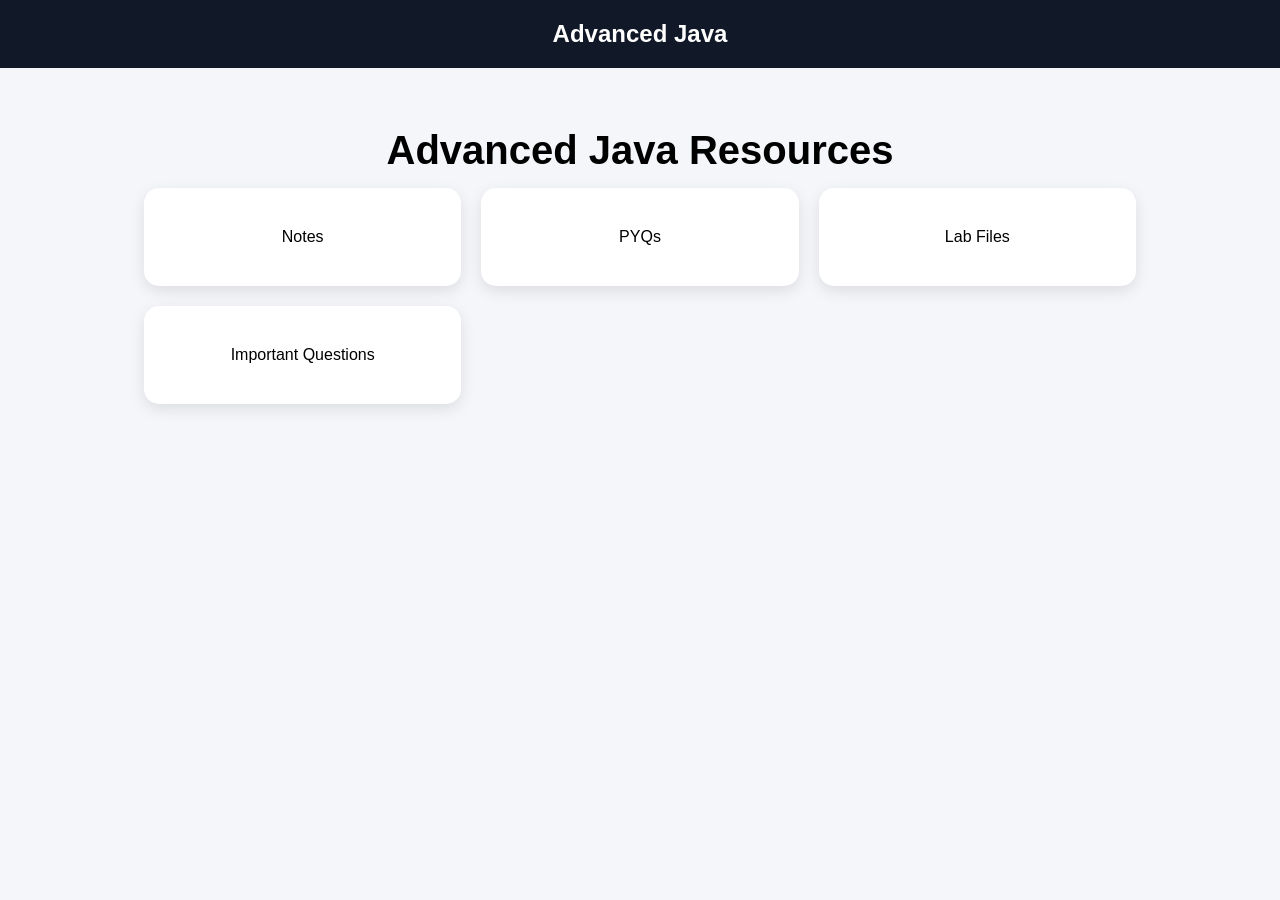
==== java.html @ 65aa2e38 "Added subject pages" ====
<!DOCTYPE html>
<html>
<head>
    <title>Advanced Java</title>
    <link rel="stylesheet" href="style.css">
</head>
<body>

<nav>
    <h2>Advanced Java</h2>
</nav>

<section class="hero">
    <h1>Advanced Java Resources</h1>

    <div class="subjects">

        <a href="#" class="card">
            Notes
        </a>

        <a href="#" class="card">
            PYQs
        </a>

        <a href="#" class="card">
            Lab Files
        </a>

        <a href="#" class="card">
            Important Questions
        </a>

    </div>

</section>

</body>
</html>
---- style.css ----
*{
    margin:0;
    padding:0;
    box-sizing:border-box;
    font-family:Arial, sans-serif;
}

body{
    background:#f4f6f9;
}

nav{
    background:#111827;
    color:white;
    padding:20px;
    text-align:center;
}

.hero{
    text-align:center;
    padding:60px 20px;
}

.hero h1{
    font-size:40px;
    margin-bottom:15px;
}

.hero p{
    font-size:20px;
    color:#555;
}

.subjects{
    width:80%;
    margin:auto;

    display:grid;
    grid-template-columns:repeat(auto-fit,minmax(250px,1fr));

    gap:20px;

    padding-bottom:50px;
}

.card{
    background:white;
    padding:40px;

    text-align:center;

    text-decoration:none;
    color:black;

    border-radius:15px;

    box-shadow:0 5px 15px rgba(0,0,0,0.1);

    transition:0.3s;
}

.card:hover{
    transform:translateY(-8px);
}
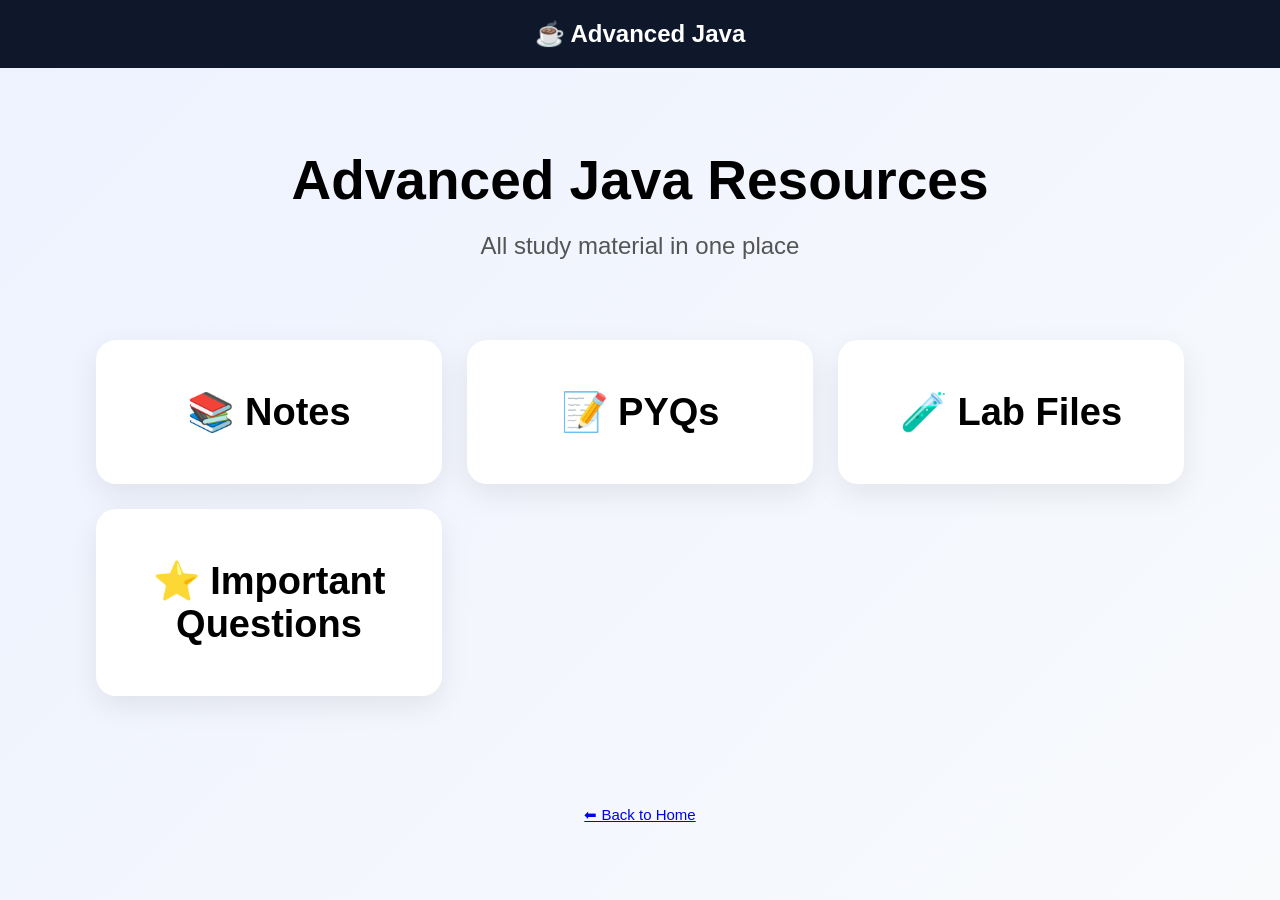
==== commit 966283d2: "StudyVault V3 UI" ====
--- a/java.html
+++ b/java.html
@@ -1,39 +1,46 @@
 <!DOCTYPE html>
-<html>
+<html lang="en">
 <head>
-    <title>Advanced Java</title>
-    <link rel="stylesheet" href="style.css">
+<meta charset="UTF-8">
+<meta name="viewport" content="width=device-width, initial-scale=1.0">
+<title>Advanced Java</title>
+<link rel="stylesheet" href="style.css">
 </head>
+
 <body>
 
 <nav>
-    <h2>Advanced Java</h2>
+    <h2>☕ Advanced Java</h2>
 </nav>
 
 <section class="hero">
     <h1>Advanced Java Resources</h1>
+    <p>All study material in one place</p>
+</section>
 
-    <div class="subjects">
+<section class="subjects">
 
-        <a href="#" class="card">
-            Notes
-        </a>
+    <a href="#" class="card">
+        <h2>📚 Notes</h2>
+    </a>
 
-        <a href="#" class="card">
-            PYQs
-        </a>
+    <a href="#" class="card">
+        <h2>📝 PYQs</h2>
+    </a>
 
-        <a href="#" class="card">
-            Lab Files
-        </a>
+    <a href="#" class="card">
+        <h2>🧪 Lab Files</h2>
+    </a>
 
-        <a href="#" class="card">
-            Important Questions
-        </a>
-
-    </div>
+    <a href="#" class="card">
+        <h2>⭐ Important Questions</h2>
+    </a>
 
 </section>
 
+<footer>
+    <a href="index.html">⬅ Back to Home</a>
+</footer>
+
 </body>
 </html>
--- a/style.css
+++ b/style.css
@@ -6,59 +6,78 @@
 }
 
 body{
-    background:#f4f6f9;
+    background:linear-gradient(135deg,#eef2ff,#f8fafc);
+    min-height:100vh;
 }
 
 nav{
-    background:#111827;
+    background:#0f172a;
     color:white;
     padding:20px;
     text-align:center;
+    position:sticky;
+    top:0;
+    z-index:100;
 }
 
 .hero{
     text-align:center;
-    padding:60px 20px;
+    padding:80px 20px;
 }
 
 .hero h1{
-    font-size:40px;
-    margin-bottom:15px;
+    font-size:55px;
+    margin-bottom:20px;
 }
 
 .hero p{
-    font-size:20px;
+    font-size:24px;
     color:#555;
 }
 
+.search{
+    margin-top:30px;
+    width:400px;
+    max-width:90%;
+    padding:15px;
+    border:none;
+    border-radius:30px;
+    font-size:16px;
+    box-shadow:0 5px 15px rgba(0,0,0,0.1);
+}
+
 .subjects{
-    width:80%;
+    width:85%;
     margin:auto;
-
     display:grid;
-    grid-template-columns:repeat(auto-fit,minmax(250px,1fr));
-
-    gap:20px;
-
-    padding-bottom:50px;
+    grid-template-columns:repeat(auto-fit,minmax(300px,1fr));
+    gap:25px;
+    padding-bottom:80px;
 }
 
 .card{
     background:white;
-    padding:40px;
-
+    padding:50px 20px;
     text-align:center;
-
     text-decoration:none;
     color:black;
-
-    border-radius:15px;
-
-    box-shadow:0 5px 15px rgba(0,0,0,0.1);
-
-    transition:0.3s;
+    border-radius:20px;
+    box-shadow:0 10px 30px rgba(0,0,0,0.08);
+    transition:all 0.3s ease;
 }
 
 .card:hover{
-    transform:translateY(-8px);
+    transform:translateY(-10px);
+    box-shadow:0 20px 40px rgba(0,0,0,0.15);
+}
+
+.card h2{
+    font-size:38px;
+}
+
+footer{
+    text-align:center;
+    padding:30px;
+    color:#555;
+    font-size:15px;
 }
